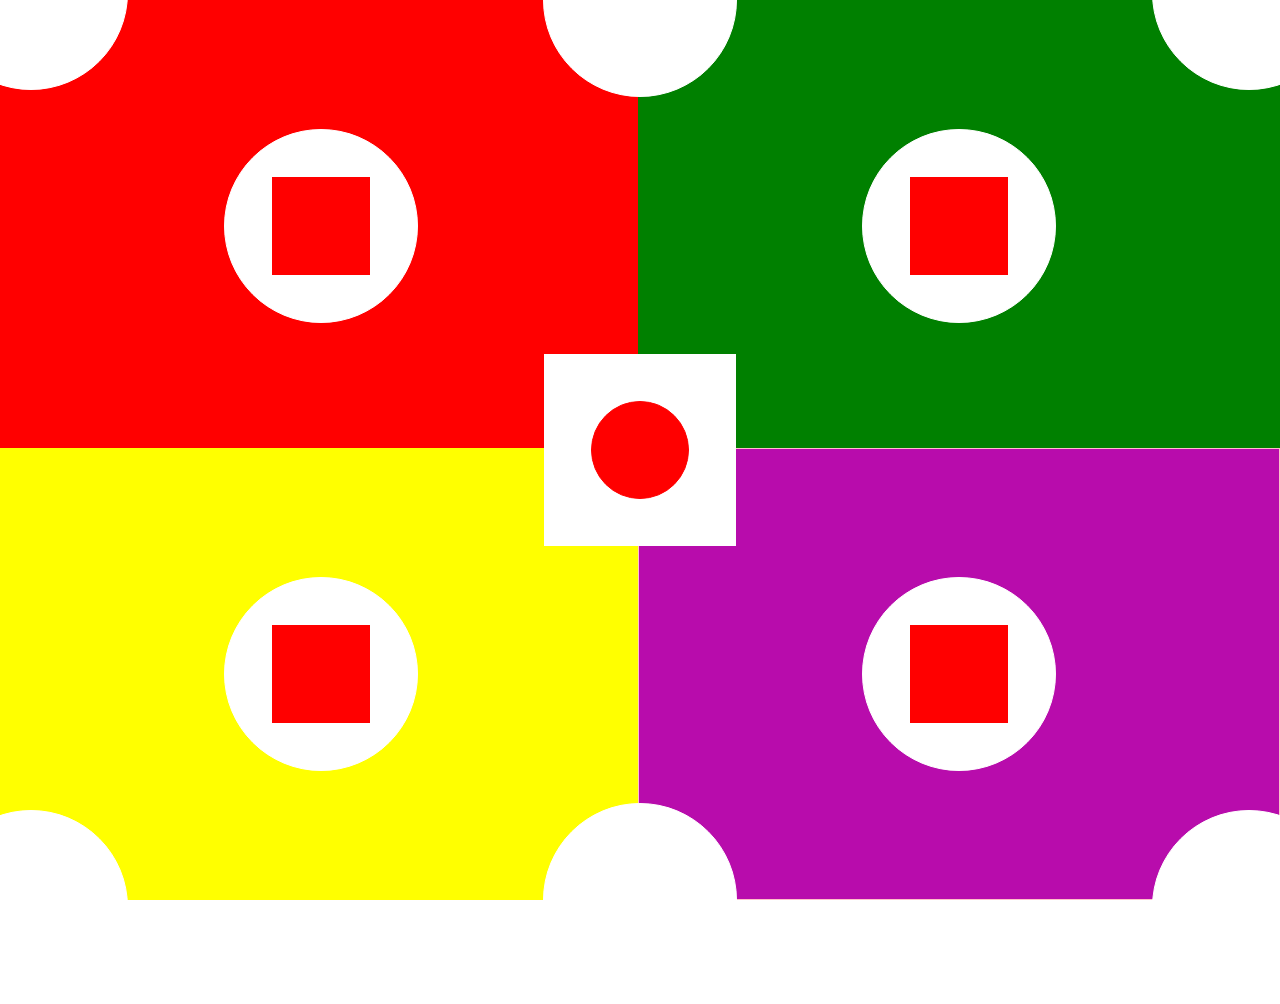
==== case-pages/case-1.html @ 0b7aa0c4 "first commit started the case1,case5,case6" ====
<!DOCTYPE html>
<html lang="en">
<head>
    <meta charset="UTF-8">
    <meta name="viewport" content="width=device-width, initial-scale=1.0">
    <title>Document</title>

    <style>
        body{
            margin: 0;
        }

        .background{
            display: grid;
            grid-template-columns: repeat(2,1fr);
        }

        .left-top{
            background-color: red;
            border: 1px solid red;
            height: 50vh;
            width: 50vw;
            position: absolute;
           
        }
        .right-top{
            background-color: green;
            border: 1px solid green;
            height: 50vh;
            width: 50vw;
            position: absolute;
            top: 0;
            right: 0;
            
        }
        .right-bottom{
            background-color: rgb(184, 12, 172);
            border: 1px solid pink;
            height: 50vh;
            width: 50vw;
            position: absolute;
            bottom: 0;
            right: 0;
            
        }
        .left-bottom{
            background-color: yellow;
            border: 1px solid yellow;
            height: 50vh;
            width: 50vw;
            position: absolute;
            bottom: 0;
            left: 0;
           
        }

        .white-circle{
            background-color: white;
            border: 1px solid white;
            height: 15vw;
            width: 15vw;
            border-radius: 50%;
            position: relative;
            left: 50%;
            top: 50%;
            transform: translate(-50% , -50%);

        }

        .small-red-box{
            background-color: red;
            border: 1px solid red;
            height: 50%;
            width: 50%;
            position: relative;
            left: 50%;
            top: 50%;
            transform: translate(-50% , -50%);
        }

        .center-white-box{
            background-color: white;
            height: 15vw;
            width: 15vw;
            position: absolute;
            left: 50%;
            top: 50%;
            transform: translate(-50% , -50%);
        }

        .center-red-circle{
            background-color: red;
            border: 1px solid red;
            height: 50%;
            width: 50%;
            border-radius: 50%;
            position: relative;
            left: 50%;
            top: 50%;
            transform: translate(-50% , -50%);
        }

        .corner-white-circle{
            background-color: white;
            border: 1px solid white;
            height: 15vw;
            width: 15vw;
            border-radius: 50%;
            position: absolute;
            
        }

        .top-left-corner-circle{
            bottom: 90%;
            right: 90%;
           
        }

        .top-right-corner-circle{
            bottom: 90%;
            left: 90%;
            
        }

        .bottom-right-corner-circle{
            top: 90%;
            left: 90%;
           
        }

        .bottom-left-corner-circle{
            top: 90%;
            right: 90%;
            
        }

        .top-middle-circle{
            top: 0%;
            left: 50%;
            transform: translate(-50% , -50%);
        }

        .bottom-middle-circle{
            top: 100%;
            left: 50%;
            transform: translate(-50% , -50%);
        }


    </style>


</head>
<body>
    
    <div class="background-box left-top">
        <div class="white-circle">
            <div class="small-red-box"></div>
        </div>
    </div>

    <div class="background-box right-top">
        <div class="white-circle">
            <div class="small-red-box"></div>
        </div>
    </div>

    <div class="background-box left-bottom">
        <div class="white-circle">
            <div class="small-red-box"></div>
        </div>
    </div>

    <div class="background-box right-bottom">
        <div class="white-circle">
            <div class="small-red-box"></div>
        </div>
    </div>

    <div class="center-white-box">
        <div class="center-red-circle"></div>
    </div>

    <div class="corner-white-circle top-left-corner-circle"></div>
    <div class="corner-white-circle top-right-corner-circle"></div>
    <div class="corner-white-circle bottom-right-corner-circle"></div>
    <div class="corner-white-circle bottom-left-corner-circle"></div>

    <div class="corner-white-circle top-middle-circle"></div>
    <div class="corner-white-circle bottom-middle-circle"></div>
    
    

</body>
</html>
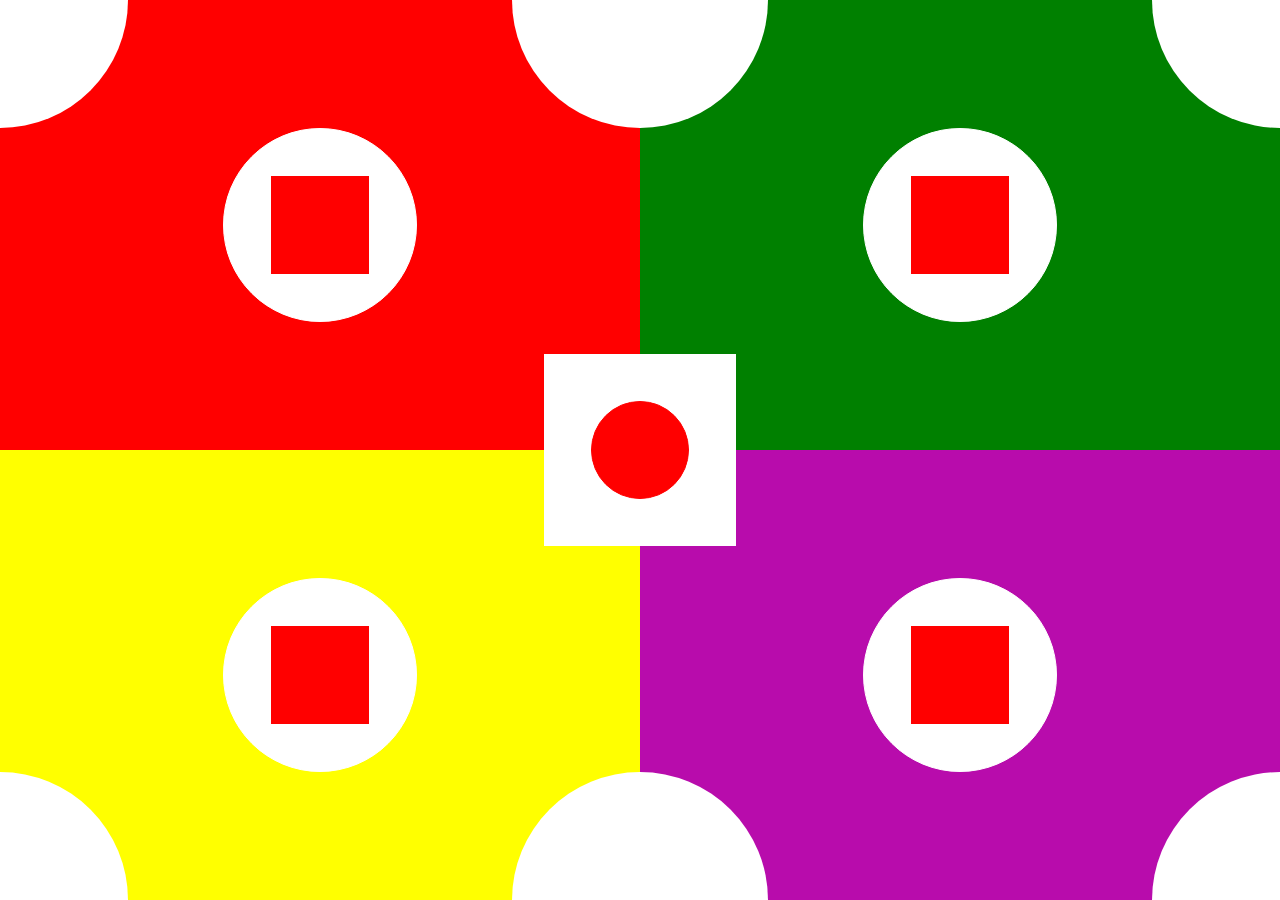
==== commit cbea179c: "third commit case1" ====
--- a/case-pages/case-1.html
+++ b/case-pages/case-1.html
@@ -17,15 +17,15 @@
 
         .left-top{
             background-color: red;
-            border: 1px solid red;
-            height: 50vh;
-            width: 50vw;
-            position: absolute;
+            height: 50vh;
+            width: 50vw;
+            position: absolute;
+            top: 0;
+            left: 0;
            
         }
         .right-top{
             background-color: green;
-            border: 1px solid green;
             height: 50vh;
             width: 50vw;
             position: absolute;
@@ -35,7 +35,6 @@
         }
         .right-bottom{
             background-color: rgb(184, 12, 172);
-            border: 1px solid pink;
             height: 50vh;
             width: 50vw;
             position: absolute;
@@ -45,7 +44,6 @@
         }
         .left-bottom{
             background-color: yellow;
-            border: 1px solid yellow;
             height: 50vh;
             width: 50vw;
             position: absolute;
@@ -100,52 +98,60 @@
             transform: translate(-50% , -50%);
         }
 
+
+        /* corners circle parts and middle bottom and top circle parts */
+
         .corner-white-circle{
-            background-color: white;
-            border: 1px solid white;
-            height: 15vw;
-            width: 15vw;
-            border-radius: 50%;
-            position: absolute;
-            
-        }
-
+            content: "";
+            position: absolute;
+            width: 10vw;
+            height: 10vw;
+            background: white;         
+        }
         .top-left-corner-circle{
-            bottom: 90%;
-            right: 90%;
-           
-        }
-
+            top: 0;
+            left: 0;
+            border-radius: 0  0 100% 0;
+        }
         .top-right-corner-circle{
-            bottom: 90%;
-            left: 90%;
-            
-        }
-
+            top: 0;
+            right: 0;
+            border-radius: 0 0 0 100%;
+        }
         .bottom-right-corner-circle{
-            top: 90%;
-            left: 90%;
-           
-        }
-
+            bottom: 0;
+            right: 0;
+            border-radius: 100% 0 0 0;
+        }
         .bottom-left-corner-circle{
-            top: 90%;
-            right: 90%;
-            
-        }
-
-        .top-middle-circle{
-            top: 0%;
-            left: 50%;
-            transform: translate(-50% , -50%);
-        }
-
-        .bottom-middle-circle{
-            top: 100%;
-            left: 50%;
-            transform: translate(-50% , -50%);
-        }
-
+            bottom: 0;
+            left: 0;
+            border-radius: 0 100% 0 0;
+        }
+        
+
+        
+        .top-left-middle-circle{
+            top: 0;
+            right: 0;
+            border-radius: 0 0 0 100%;
+        }
+        .top-right-middle-circle{
+            top: 0;
+            left: 0;
+            border-radius: 0  0 100% 0;
+        }
+        .bottom-right-middle-circle{
+            bottom: 0;
+            left: 0;
+            border-radius: 0 100% 0 0;
+        }
+        .bottom-left-middle-circle{
+            bottom: 0;
+            right: 0;
+            border-radius: 100% 0 0 0;
+        }
+        
 
     </style>
 
@@ -157,37 +163,44 @@
         <div class="white-circle">
             <div class="small-red-box"></div>
         </div>
-    </div>
+        <div class="corner-white-circle top-left-corner-circle"></div>
+        <div class="corner-white-circle top-left-middle-circle"></div>
+    </div>
+
 
     <div class="background-box right-top">
         <div class="white-circle">
             <div class="small-red-box"></div>
         </div>
-    </div>
+        <div class="corner-white-circle top-right-corner-circle"></div>
+        <div class="corner-white-circle top-right-middle-circle"></div>
+    </div>
+
 
     <div class="background-box left-bottom">
         <div class="white-circle">
             <div class="small-red-box"></div>
         </div>
-    </div>
+        <div class="corner-white-circle bottom-left-corner-circle"></div>
+        <div class="corner-white-circle bottom-left-middle-circle"></div>    
+    </div>
+
 
     <div class="background-box right-bottom">
         <div class="white-circle">
             <div class="small-red-box"></div>
         </div>
-    </div>
+        <div class="corner-white-circle bottom-right-corner-circle"></div>
+        <div class="corner-white-circle bottom-right-middle-circle"></div>
+    </div>
+
 
     <div class="center-white-box">
         <div class="center-red-circle"></div>
     </div>
 
-    <div class="corner-white-circle top-left-corner-circle"></div>
-    <div class="corner-white-circle top-right-corner-circle"></div>
-    <div class="corner-white-circle bottom-right-corner-circle"></div>
-    <div class="corner-white-circle bottom-left-corner-circle"></div>
-
-    <div class="corner-white-circle top-middle-circle"></div>
-    <div class="corner-white-circle bottom-middle-circle"></div>
+
+    
     
     
 
